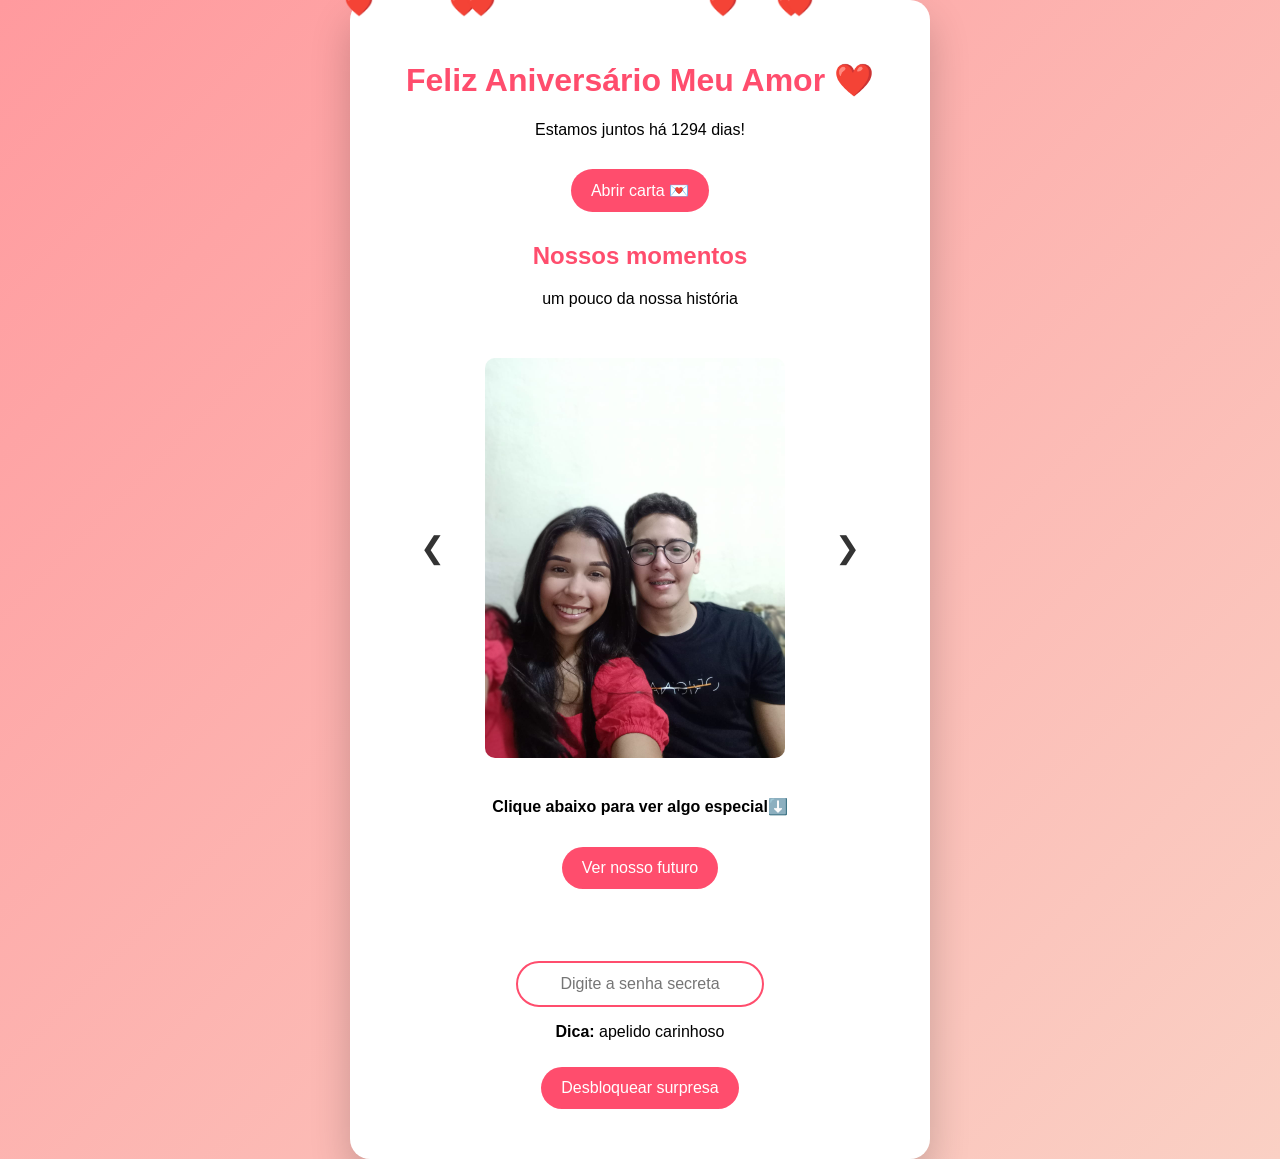
==== index.html @ 48a094d7 "primeiro commit" ====
<!DOCTYPE html>
<html lang="pt-br">

<head>
    <meta charset="UTF-8">
    <meta name="viewport" content="width=device-width, initial-scale=1.0">
    <title>Feliz aniversário ❤️</title>
    <link rel="stylesheet" href="style.css">
</head>

<body>

    <audio id="musica" autoplay loop>
        <source
            src="musica.mp3/Ed Sheeran - Photograph ( Tradução Legendado ) Filme Como Eu Era Antes De Você - Têvalldo Lyrics (youtube).mp3"
            type="audio/mpeg">

    </audio>

    <div class="container">

        <h1>Feliz Aniversário Meu Amor ❤️</h1>

        <p id="contador"></p>

        <h2 id="digitando"></h2>

        <button id="botaoCarta" onclick="toggleCarta()">Abrir carta 💌</button>

        <div id="carta" class="carta">

            <h2>Uma carta para você</h2>

            <p>Desde que você entrou na minha vida tudo ficou mais bonito. Obrigado por cada risada, cada abraço e cada
                momento que compartilhamos juntos. Você é uma pessoa incrível para mim, alguém que mudou completamente a
                forma como eu vejo muitas coisas na vida.

                Não consigo mais imaginar minha vida sem você. Sua presença, seu jeito, suas palavras e até as pequenas
                coisas que só você faz tornaram meus dias mais leves e felizes. Às vezes eu paro pra pensar em como a
                vida é engraçada… porque em meio a tantas pessoas no mundo, eu tive a sorte de encontrar você.

                Com você eu aprendi que amor não está só nas grandes coisas, mas também nos pequenos momentos: nas
                conversas simples, nas risadas sem motivo, nos olhares que dizem tudo sem precisar de palavras.

                Saiba que diante de todas as dificuldades, intrigas e brigas que possam aparecer no nosso caminho, eu
                sempre vou querer resolver tudo com você. Porque mais importante do que qualquer problema é o que nós
                temos juntos. E hoje eu sei que você não é só alguém especial… você é um pedacinho de mim.

                Quero continuar criando memórias ao seu lado, viver novas histórias, conhecer novos lugares, realizar
                sonhos e compartilhar cada fase da vida com você. Porque quando estou ao seu lado, até os dias mais
                comuns se tornam especiais.

                Você me inspira a ser uma pessoa melhor. Me faz querer crescer, evoluir e construir um futuro bonito ao
                seu lado. E mesmo quando as coisas não estão fáceis, saber que tenho você comigo já faz tudo parecer
                mais leve.

                Obrigado por existir, por me apoiar, por cuidar de mim e por fazer parte da minha vida. Obrigado por ser
                essa pessoa incrível que ilumina meus dias e deixa meu coração mais tranquilo.

                Que a gente continue caminhando juntos, aprendendo um com o outro, superando desafios e vivendo muitos
                momentos felizes. Porque se tem uma coisa que eu tenho certeza, é que ao seu lado tudo vale mais a pena.
                <br> <br>
                Eu te amo muito ❤️
            </p>

        </div>

        <h2> Nossos momentos</h2>

        <p>um pouco da nossa história</p>

        <div class="galeria-container">

            <button class="seta esquerda" onclick="mover(-1)">❮</button>

            <div class="galeria" id="galeria">

                <img src="imagens/foto1.jpeg" onclick="abrirImagem(this)">
                <img src="imagens/foto2.jpeg" onclick="abrirImagem(this)">
                <img src="imagens/foto3.jpeg" onclick="abrirImagem(this)">
                <img src="imagens/foto4.jpeg" onclick="abrirImagem(this)">
                <img src="imagens/foto5.jpeg" onclick="abrirImagem(this)">
                <img src="imagens/foto6.jpeg" onclick="abrirImagem(this)">
                <img src="imagens/foto7.jpeg" onclick="abrirImagem(this)">
                <img src="imagens/foto8.jpeg" onclick="abrirImagem(this)">
            </div>

            <button class="seta direita" onclick="mover(1)">❯</button>

        </div>

        <div id="modal" class="modal" onclick="fecharImagem()">
                <img id="imagemGrande">
        </div>

        <br>

        <h4>Clique abaixo para ver algo especial⬇️</h4>

        <a href="index2.html">
            <button>Ver nosso futuro</button>
        </a>

        <div id="futuro" class="futuro">
            <p id="contadorFuturo"></p>
        </div>

        <br><br>

        <input id="senhaInput" placeholder="Digite a senha secreta">
        <p> <strong>Dica:</strong> apelido carinhoso</p>

        <button onclick="verificarSenha()">Desbloquear surpresa</button>

        <div id="surpresaSenha" class="surpresa">

            <p>Você Desbloqueou minha mensagem secreta!!!
                <br>
                EU TE AMO INFINITAMENTE❤️❤️❤️
                <br> <br>
                Quando você ler isso, saiba que é só mais uma forma de dizer o quanto você é importante para mim. Você é a melhor coisa que já aconteceu na minha vida e eu sou muito grato por ter você ao meu lado. Que possamos continuar construindo nossa história juntos, cheia de amor, cumplicidade e momentos inesquecíveis. Te amo demais!
            </p>

        </div>

        <div id="surpresa" class="surpresa">
            <p>Você encontrou a surpresa escondida digitando: "momo"!
            </p>
        </div>

    </div>

    <script src="script.js"></script>

</body>

</html>
---- style.css ----
body {
    margin: 0;
    font-family: Arial;
    background: linear-gradient(135deg, #ff9a9e, #fad0c4);
    display: flex;
    justify-content: center;
    align-items: center;
    min-height: 100vh;
    overflow-x: hidden;
}

.container {
    background: white;
    padding: 40px;
    border-radius: 20px;
    box-shadow: 0 20px 40px rgba(0, 0, 0, 0.2);
    text-align: center;
    max-width: 500px;
}

h1 {
    color: #ff4d6d;
}

h2 {
    color: #ff4d6d;
    text-align: center;
}

button {
    padding: 12px 20px;
    margin: 10px;
    font-size: 16px;
    background: #ff4d6d;
    color: white;
    border: none;
    border-radius: 30px;
    cursor: pointer;
    transition: all 0.3s ease;
}

button:hover {
    background: #ff6699;
    transform: scale(1.05);
}

.galeria {
    display: grid;
    grid-template-columns: 1fr 1fr 1fr;
    gap: 10px;
    margin-top: 20px;
}

.galeria img {
    width: 100%;
    border-radius: 10px;
    transition: all 0.3s ease;
}

.galeria img:hover {
    transform: scale(1.1);
    box-shadow: 0 10px 20px rgba(0, 0, 0, 0.2);
}

.carta {
    display: none;
    margin-top: 20px;
    font-size: 18px;
    color: #333;
    text-align: left;

}

.carta.mostrar {
    display: block;
}

ul {
    text-align: left;
    margin-top: 20px;
    color: #333;
}

.votalbtn {
    padding: 12px 20px;
    margin: 10px;
    font-size: 16px;
    background: #ff4d6d;
    color: white;
    border: none;
    border-radius: 30px;
    cursor: pointer;
    transition: all 0.3s ease;
}

.surpresa {
    display: none;
    margin-top: 20px;
    font-size: 22px;
    color: #ff4d6d;
}

.coracao {
    position: fixed;
    top: -10px;
    font-size: 24px;
    animation: cair 5s linear infinite;
}

@keyframes cair {
    0% {
        transform: translateY(0)
    }

    100% {
        transform: translateY(100vh)
    }
}

.galeria-container {

    display: flex;
    align-items: center;
    justify-content: center;
    gap: 10px;
    margin-top: 30px;

}

.galeria {

    display: flex;
    overflow: hidden;
    width: 400px;
    gap: 10px;

}

.galeria img {

    width: 400px;
    height: 400px;
    object-fit: cover;
    border-radius: 10px;
    cursor: pointer;
    transition: 0.3s;

}

.galeria img:hover {

    transform: scale(1.05);

}

.seta {
    color: #333;
    font-size: 30px;
    border: none;
    background: none;
    cursor: pointer;

}

/* modal */

.modal {

    display: none;
    position: fixed;
    top: 0;
    left: 0;
    width: 100%;
    height: 100%;
    background: rgba(0, 0, 0, 0.8);
    justify-content: center;
    align-items: center;

}

.modal img {

    max-width: 80%;
    max-height: 80%;
    border-radius: 15px;

}

input {

    padding: 12px;
    margin-top: 10px;
    border-radius: 25px;
    border: 2px solid #ff4d6d;
    outline: none;
    font-size: 16px;
    text-align: center;
    width: 220px;

}

@media (max-width:768px) {

    body {
        max-width: 100%;
        overflow-x: hidden;
        padding: 15px;
    }

    h1 {
        font-size: 24px;
    }

    h2 {
        font-size: 20px;
    }

    p {
        font-size: 16px;
    }

    .galeria {
        width: 90%;
        overflow-x: auto;
    }

    .galeria img {
        width: 200px;
        height: 200px;
    }

    img{
        max-width: 100%;
        height: auto;
    }

    button {
        font-size: 16px;
        padding: 10px 20px;
    }

}
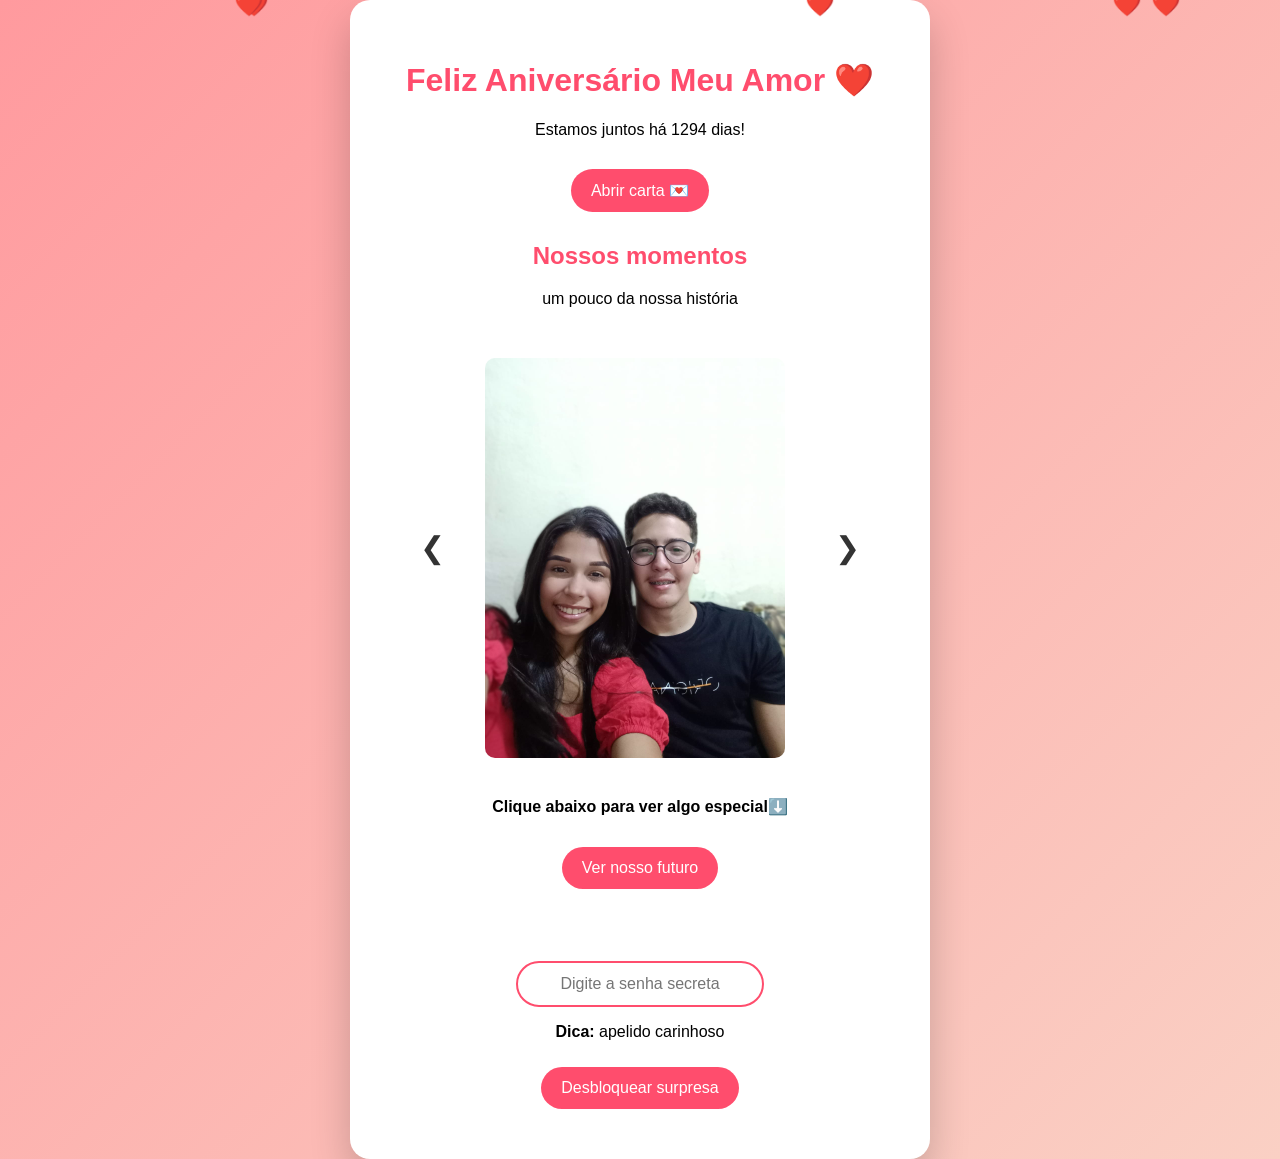
==== commit 298b2878: "ajustes finais no site" ====
--- a/index.html
+++ b/index.html
@@ -10,7 +10,7 @@
 
 <body>
 
-    <audio id="musica" autoplay loop>
+    <audio id="musica" loop preload="auto">
         <source
             src="musica.mp3/Ed Sheeran - Photograph ( Tradução Legendado ) Filme Como Eu Era Antes De Você - Têvalldo Lyrics (youtube).mp3"
             type="audio/mpeg">
